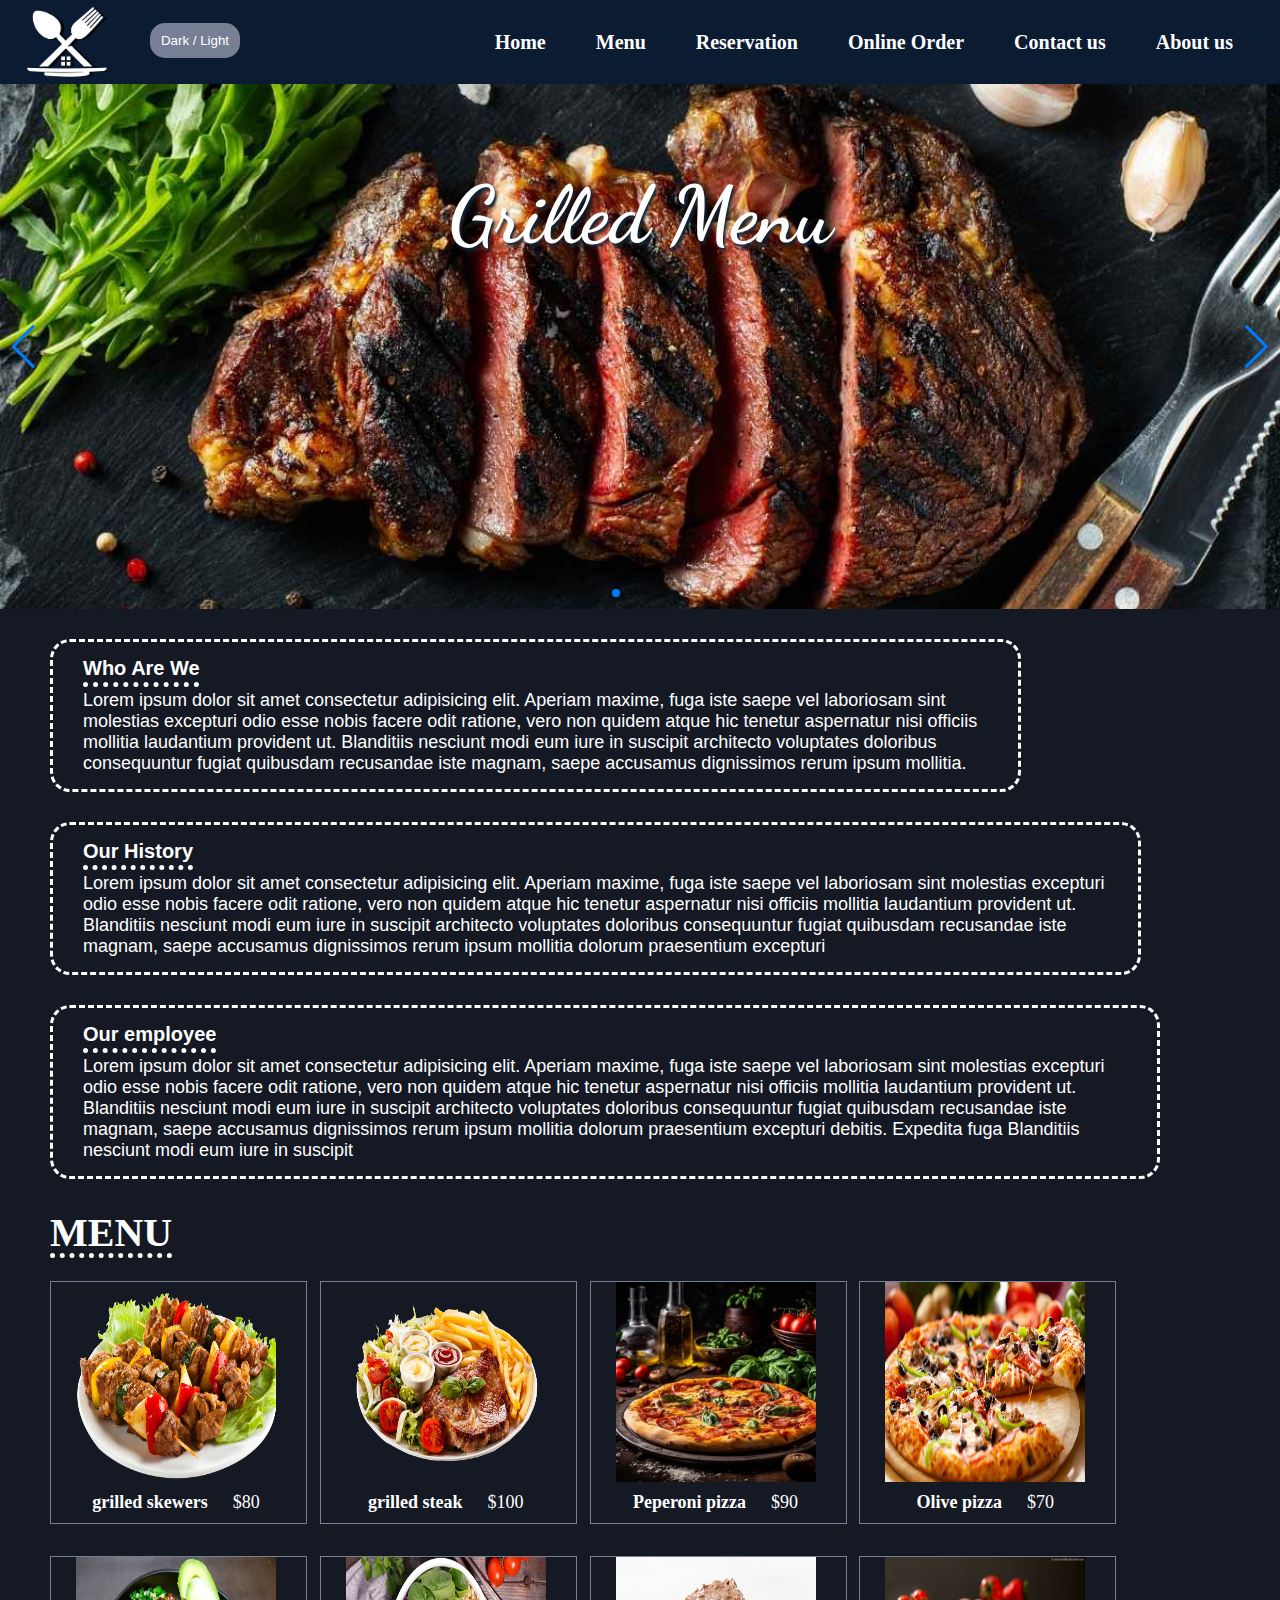
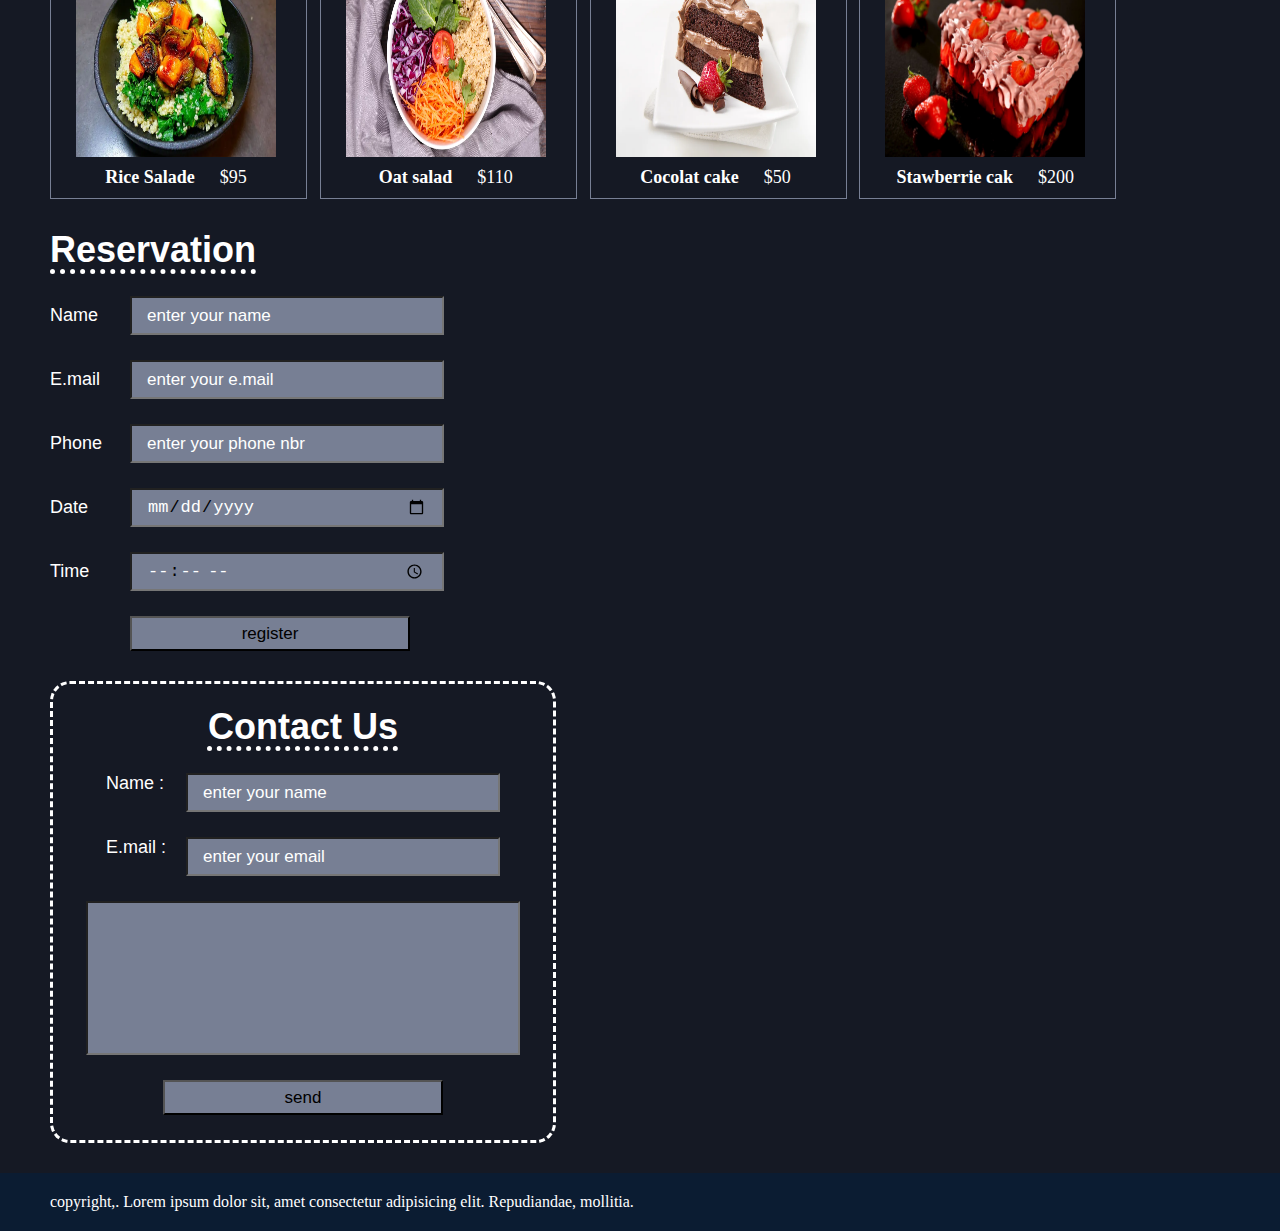
==== index.html @ 9b5a72a6 "first commit" ====
<!DOCTYPE html>
<html lang="en">
  <head>
    <meta charset="UTF-8" />
    <meta name="viewport" content="width=device-width, initial-scale=1.0" />
    <title>Document</title>
    <link rel="stylesheet" href="style.css" />

    <link
      rel="stylesheet"
      href="https://cdn.jsdelivr.net/npm/swiper@11/swiper-bundle.min.css"
    />
  </head>
  <body class="dark-mode">
    <!-- header /header /header /header /header /header /header /header /header -->
    <header>
      <div class="main-bar">
        <img src="/images/logo.png" alt="logo not found" class="logo" />
        <div class="nav">
          <ul>
            <li><a href="#">Home</a></li>
            <li><a href="#h1-m">Menu</a></li>
            <li><a href="#reservation">Reservation</a></li>
            <li>
              <a href="./menu.html" target="_blank" rel="noopener noreferrer"
                >Online Order</a
              >
            </li>
            <li><a href="#contact">Contact us</a></li>
            <li><a onmouseover="sideBaron()" href="#">About us </a></li>
          </ul>
        </div>
      </div>
      <div
        class="side-bar"
        onmouseover="sideBaron()"
        onmouseleave="sideBaroff()"
      >
        <ul>
          <li><a href="#who-are-we">Who are we</a></li>
          <li><a href="#history">History</a></li>
          <li><a href="#employee">Our employees</a></li>
        </ul>
      </div>
    </header>
    <!-- slide /slide /slide /slide /slide /slide /slide /slide /slide /slide/ slide -->
    <div class="swiper mySwiper">
      <div class="swiper-wrapper">
        <div class="swiper-slide">
          <h1>Grilled Menu</h1>
          <img src="/images/slider1.jpg" alt="img not found" />
        </div>
        <div class="swiper-slide">
          <h1>Try Our Pizza</h1>
          <img src="/images/slider pizza .jpg" alt="img not found" />
        </div>
        <div class="swiper-slide">
          <h1>How About Our Vegetarian Menu</h1>
          <img src="/images/veggy-slider.jpg" alt="img not found" />
        </div>
        <div class="swiper-slide">
          <h1>Give It To Temptation WIth Our Dessets</h1>
          <img src="/images/dessert slider.jpg" alt="img not found" />
        </div>
      </div>
      <div class="swiper-button-next"></div>
      <div class="swiper-button-prev"></div>
      <div class="swiper-pagination"></div>
    </div>
    <!-- about us /about us about us /about us about us /about us about us /about us -->
    <div class="about-us">
      <!-- who are we /who are we /who are we /who are we /who are we /who are we /who are we-->
      <div id="who-are-we">
        <h1>Who Are We</h1>
        <p>
          Lorem ipsum dolor sit amet consectetur adipisicing elit. Aperiam
          maxime, fuga iste saepe vel laboriosam sint molestias excepturi odio
          esse nobis facere odit ratione, vero non quidem atque hic tenetur
          aspernatur nisi officiis mollitia laudantium provident ut. Blanditiis
          nesciunt modi eum iure in suscipit architecto voluptates doloribus
          consequuntur fugiat quibusdam recusandae iste magnam, saepe accusamus
          dignissimos rerum ipsum mollitia.
        </p>
      </div>
      <!-- history /history /history /history /history /history /history /history -->
      <div id="history">
        <h1>Our History</h1>
        <p>
          Lorem ipsum dolor sit amet consectetur adipisicing elit. Aperiam
          maxime, fuga iste saepe vel laboriosam sint molestias excepturi odio
          esse nobis facere odit ratione, vero non quidem atque hic tenetur
          aspernatur nisi officiis mollitia laudantium provident ut. Blanditiis
          nesciunt modi eum iure in suscipit architecto voluptates doloribus
          consequuntur fugiat quibusdam recusandae iste magnam, saepe accusamus
          dignissimos rerum ipsum mollitia dolorum praesentium excepturi
        </p>
      </div>
      <!-- employee /employee /employee /employee /employee /employee /employee /employee -->
      <div id="employee">
        <h1>Our employee</h1>
        <p>
          Lorem ipsum dolor sit amet consectetur adipisicing elit. Aperiam
          maxime, fuga iste saepe vel laboriosam sint molestias excepturi odio
          esse nobis facere odit ratione, vero non quidem atque hic tenetur
          aspernatur nisi officiis mollitia laudantium provident ut. Blanditiis
          nesciunt modi eum iure in suscipit architecto voluptates doloribus
          consequuntur fugiat quibusdam recusandae iste magnam, saepe accusamus
          dignissimos rerum ipsum mollitia dolorum praesentium excepturi
          debitis. Expedita fuga Blanditiis nesciunt modi eum iure in suscipit
        </p>
      </div>
    </div>
    <!-- menu /menu /menu  /menu  /menu  /menu  /menu  /menu  /menu  /menu  /menu  /menu  /menu  /menu  /menu  /menu  -->
    <h1 id="h1-m">MENU</h1>
    <div id="menu">
      <!--1 card-->
      <div class="plat">
        <img src="./images/grill c1.png" alt=" not found" class="card-image" />
        <div class="card-info">
          <h4>grilled skewers</h4>
          <p>$80</p>
        </div>
      </div>
      <!--2 card-->
      <div class="plat">
        <img src="./images/grill c2.png" alt="img " class="card-image" />
        <div class="card-info">
          <h4>grilled steak</h4>
          <p>$100</p>
        </div>
      </div>
      <!--3 card-->
      <div class="plat">
        <img src="./images/pizza c1.jpg" alt="img " class="card-image" />
        <div class="card-info">
          <h4>Peperoni pizza</h4>
          <p>$90</p>
        </div>
      </div>
      <!--4 card-->
      <div class="plat">
        <img src="./images/pizza c2.webp" alt="img " class="card-image" />
        <div class="card-info">
          <h4>Olive pizza</h4>
          <p>$70</p>
        </div>
      </div>
      <!--5 card-->
      <div class="plat">
        <img src="./images/veggy c1.webp" alt="img " class="card-image" />
        <div class="card-info">
          <h4>Rice Salade</h4>
          <p>$95</p>
        </div>
      </div>
      <!--6 card-->
      <div class="plat">
        <img src="./images/veggy c2.webp" alt="img " class="card-image" />
        <div class="card-info">
          <h4>Oat salad</h4>
          <p>$110</p>
        </div>
      </div>
      <!--7 card-->
      <div class="plat">
        <img src="./images/gateau c1.webp" alt="img" class="card-image" />
        <div class="card-info">
          <h4>Cocolat cake</h4>
          <p>$50</p>
        </div>
      </div>
      <!-- 8 card-->
      <div class="plat">
        <img src="./images/gateau c2.jpg" alt="img" class="card-image" />
        <div class="card-info">
          <h4>Stawberrie cak</h4>
          <p>$200</p>
        </div>
      </div>
    </div>
    <!-- reservation form /reservation form /reservation form /reservation form /reservation form -->
    <form
      name="myForm"
      onsubmit="return validateform()"
      novalidate
      id="reservation"
    >
      <h1>Reservation</h1>
      <div>
        <label>Name</label>
        <input type="text" name="name" placeholder="enter your name" />
      </div>
      <div>
        <label>E.mail</label>
        <input type="email" name="email" placeholder="enter your e.mail" />
      </div>
      <div>
        <label>Phone</label>
        <input type="number" name="phone" placeholder="enter your phone nbr" />
      </div>
      <div>
        <label>Date</label>
        <input type="date" name="date" />
      </div>
      <div class="time">
        <label>Time</label>
        <input type="time" name="time" />
      </div>
      <input type="submit" value="register" id="submit" />
    </form>
    <!-- dark/light mode -->
    <button onclick="toggleMode()" id="btn-dark-light">Dark / Light</button>
    <!-- up button /up button /up button /up button /up button /up button /up button /up button /up button /up button -->
    <button onclick="topFunction()" id="myBtn" title="Go to top">Top</button>
    <!-- contact us /contact us /contact us /contact us /contact us /contact us /contact us /contact us /contact us -->
    <form
      name="contact"
      onsubmit="return validateContact()"
      novalidate
      id="contact"
    >
      <h1>Contact Us</h1>
      <div>
        <label>Name :</label>
        <input type="text" name="yourName" placeholder="enter your name" />
      </div>
      <div>
        <label class="lab-contact">E.mail :</label>
        <input type="email" name="yourEmail" placeholder="enter your email" />
      </div>
      <div>
        <input type="text" name="message" class="message" />
      </div>
      <div>
        <input type="submit" value="send" id="submit2" />
      </div>
    </form>

    <!-- footer /footer /footer /footer /footer /footer /footer /footer /footer /footer /footer /footer /footer-->
    <footer>
      copyright,. Lorem ipsum dolor sit, amet consectetur adipisicing elit.
      Repudiandae, mollitia.
    </footer>
  </body>
  <script src="script.js"></script>
  <script src="https://cdn.jsdelivr.net/npm/swiper@11/swiper-bundle.min.js"></script>
  <script>
    var swiper = new Swiper(".mySwiper", {
      initialSlide: 0,
      loop: true,
      centeredSlides: true,
      keyboard: {
        enabled: true,
      },
      cssMode: true,
      autoplay: {
        delay: 2500,
        disableOnInteraction: false,
      },
      on: {
        slideChangeTransitionStart: function () {
          if (swiper.isEnd) {
            swiper.params.speed = 0;
            swiper.slideTo(0, 0, false);
          } else {
            swiper.params.speed = 300;
          }
        },
      },
      pagination: {
        el: ".swiper-pagination",
        clickable: true,
      },
      navigation: {
        nextEl: ".swiper-button-next",
        prevEl: ".swiper-button-prev",
      },
    });
  </script>
</html>
---- style.css ----
@import url("https://fonts.googleapis.com/css2?family=Dancing+Script&display=swap");
* {
  margin: 0;
  padding: 0;
}
body {
  height: auto;
  background-color: rgb(21, 25, 36);
  color: white;
}
/* main bar */ /* main bar */ /* main bar */ /* main bar */ /* main bar */ /* main bar */
.main-bar {
  display: flex;
  background-color: rgb(11, 28, 50);
  box-shadow: 0px 0px 10px 2px rgb(36, 35, 35);
  padding: 7px;
}
.logo {
  width: 80px;
  margin-left: 20px;
}
.nav {
  display: flex;
  align-items: center;
  justify-content: end;
  width: 100%;
}
ul,
a {
  display: flex;
  align-items: center;
  gap: 30px;
  margin-right: 20px;
  list-style: none;
  height: 100%;
  text-decoration: none;
  font-size: 20px;
  font-weight: bold;
  color: #fff;
}
.main-bar :hover {
  color: rgb(175, 171, 171);
  transition: 0.15s;
}
/* side bar */ /* side bar */ /* side bar */ /* side bar */ /* side bar */ /* side bar */
.side-bar {
  background-color: rgba(43, 55, 71, 0.579);
  position: absolute;
  top: 5;
  right: 0;
  height: 80%;
  z-index: 999;
  backdrop-filter: blur(10px);
  gap: 30px;
  width: 220px;
  box-shadow: 0px 9px 10px 2px rgb(63, 62, 62);
  display: none;
  flex-direction: column;
  padding-top: 10px;
  align-items: end;
}
.side-bar ul {
  display: flex;
  flex-direction: column;
}
.side-bar :hover {
  color: rgb(175, 171, 171);
  transition: 0.15s;
}
/* slides */ /* slides */ /* slides */ /* slides */ /* slides */ /* slides */
.swiper {
  width: 100%;
  height: 525px;
  position: relative;
}
.swiper-slide {
  text-align: center;
  font-size: 18px;
  background: #fff;
  display: flex;
  justify-content: center;
  align-items: center;
}
.swiper-slide img {
  display: block;
  width: 100%;
  height: 100%;
  object-fit: cover;
}
.swiper-slide h1 {
  display: block;
  position: absolute;
  top: 25%;
  left: 50%;
  transform: translate(-50%, -50%);
  font-size: 80px;
  text-shadow: 2px 3px 3px rgb(17, 37, 53);
  font-family: "Dancing Script", cursive;
}
/* about-us /about-us /about-us /about-us /about-us /about-us /about-us /about-us /about-us */
.about-us {
  margin: 30px 50px;
  padding-right: 70px;
}
#who-are-we,
#history,
#employee {
  border: dashed rgb(255, 255, 255);
  margin-bottom: 30px;
  padding: 15px 15px 15px 30px;
  border-radius: 20px;
  font-size: 18px;
  font-family: Arial, Helvetica, sans-serif;
}
.about-us h1 {
  font-size: 20px;
  font-family: "Lucida Sans", "Lucida Sans Regular", "Lucida Grande",
    "Lucida Sans Unicode", Geneva, Verdana, sans-serif;
  text-decoration: 5px underline dotted;
  text-underline-offset: 7px;
  margin-bottom: 10px;
}
#who-are-we {
  width: 920px;
}
#history {
  width: 1040px;
}
/* validation form /validation form /validation form  /validation form  /validation form  */
form {
  margin: 30px 50px;
  font-size: 18px;
  font-family: Arial, Helvetica, sans-serif;
}
input {
  width: 280px;
  height: 35px;
  color: black;
  font-size: 17px;
  background-color: rgb(119, 127, 148);
  padding: 0px 15px 0px 15px;
}
input:focus {
  outline: solid rgb(145, 140, 172);
}
input:focus::placeholder {
  color: transparent;
}
input::placeholder {
  color: white;
}
input::-webkit-datetime-edit-day-field:focus,
input::-webkit-datetime-edit-month-field:focus,
input::-webkit-datetime-edit-year-field:focus,
input[type="time"]::-webkit-datetime-edit-hour-field:focus,
input[type="time"]::-webkit-datetime-edit-minute-field:focus,
input[type="time"]::-webkit-datetime-edit-ampm-field:focus {
  background-color: rgb(99, 114, 193);
}
input::-webkit-datetime-edit-day-field,
input::-webkit-datetime-edit-month-field,
input::-webkit-datetime-edit-year-field,
input[type="time"]::-webkit-datetime-edit-hour-field,
input[type="time"]::-webkit-datetime-edit-minute-field,
input[type="time"]::-webkit-datetime-edit-ampm-field {
  color: white;
}
#reservation {
  display: flex;
  flex-direction: column;
}
#reservation div {
  display: flex;
  align-items: center;
  margin-bottom: 25px;
}
#reservation label {
  width: 120px;
  margin-right: -40px;
}
form h1 {
  margin-bottom: 25px;
  text-decoration: 5px underline dotted;
  text-underline-offset: 7px;
}
#submit {
  margin-left: 80px;
}
/* light/dark mode /light/dark mode /light/dark mode /light/dark mode /light/dark mode /light/dark mode /light/dark mode */
.dark-mode {
  color: white;
  background-color: rgb(21, 25, 36);
  transition: 0.5s;
}

.light-mode {
  color: black;
  background-color: rgb(193, 204, 236);
  transition: 0.5s;
}

#btn-dark-light {
  position: absolute;
  top: 23px;
  left: 150px;
  background-color: rgb(119, 127, 148);
  color: white;
  width: 90px;
  height: 35px;
  border-radius: 15px;
  border: none;
  cursor: pointer;
}
/* top button /top button /top button /top button /top button /top button /top button /top button /top button */
#myBtn {
  display: none;
  position: fixed;
  bottom: 70px;
  right: 50px;
  z-index: 999;
  border: none;
  outline: none;
  background-color: #555;
  color: white;
  cursor: pointer;
  padding: 15px;
  border-radius: 10px;
  font-size: 18px;
}
#myBtn:hover {
  background-color: white; /* Add a dark-grey background on hover */
  color: black;
}
/* contact us /contact us /contact us /contact us /contact us /contact us /contact us /contact us /contact us */
#contact {
  display: flex;
  flex-direction: column;
  align-items: center;
  justify-content: center;
  /* position: absolute;
  top:1200px;
  left: 800px; */
  border: dashed white;
  border-radius: 20px;
  width: 500px;
  padding-top: 22px;
}
#contact div {
  display: flex;
  margin-bottom: 25px;
}
#contact label {
  width: 120px;
  margin-right: -40px;
}
.message {
  width: 400px;
  height: 150px;
}
/* menu /menu /menu /menu /menu /menu /menu /menu /menu /menu /menu /menu /menu /menu /menu /menu /menu */
#menu img {
  display: block;
  width: 200px;
  height: 200px;
}

#menu {
  display: grid;
  grid-template-columns: repeat(auto-fit, minmax(200px, 1fr));
  grid-column-gap: 1em;
  grid-row-gap: 2em;
  width: 1063px;
  margin-left: 50px;
}
.plat {
  display: flex;
  flex-direction: column;
  justify-content: center;
  align-items: center;
  margin: 0; /* Remove margin */
  padding-right: 5px;
  border: solid 0.5px rgb(119, 127, 148);
  width: 250px;
}
#h1-m {
  margin-bottom: 25px;
  margin-left: 50px;
  text-decoration: 5px underline dotted;
  text-underline-offset: 7px;
  font-size: 40px;
}
.card-info {
  display: flex;
  gap: 25px;
  margin: 10px 0px;
  font-size: 18px;
}
footer {
  background-color: rgb(11, 28, 50);
  padding: 20px;
  padding-left: 50px;
  margin-top: 30px;
}
/* responsive designe */
@media only screen and (max-width: 400px) {
  .side-bar {
    width: 100%;
  }
}
@media only screen and (max-width: 850px) {
  .nav {
    display: none;
  }
}
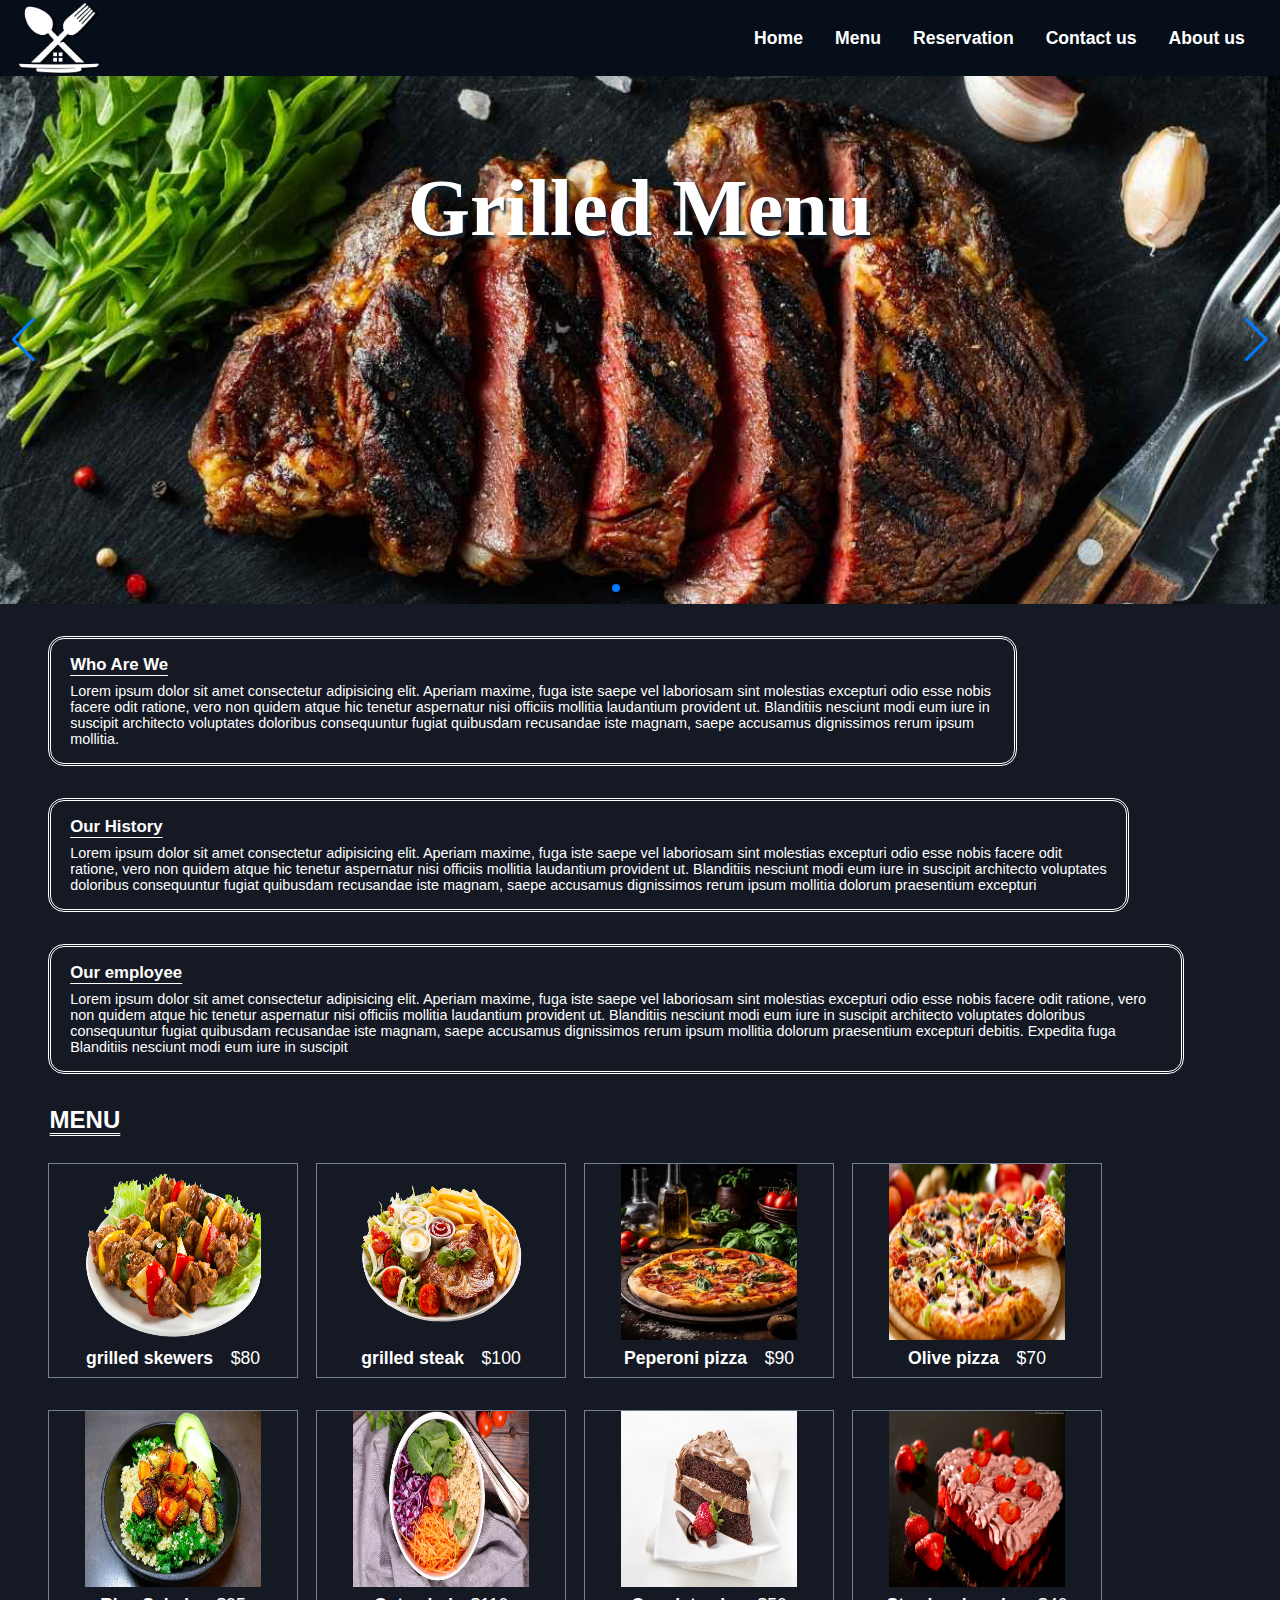
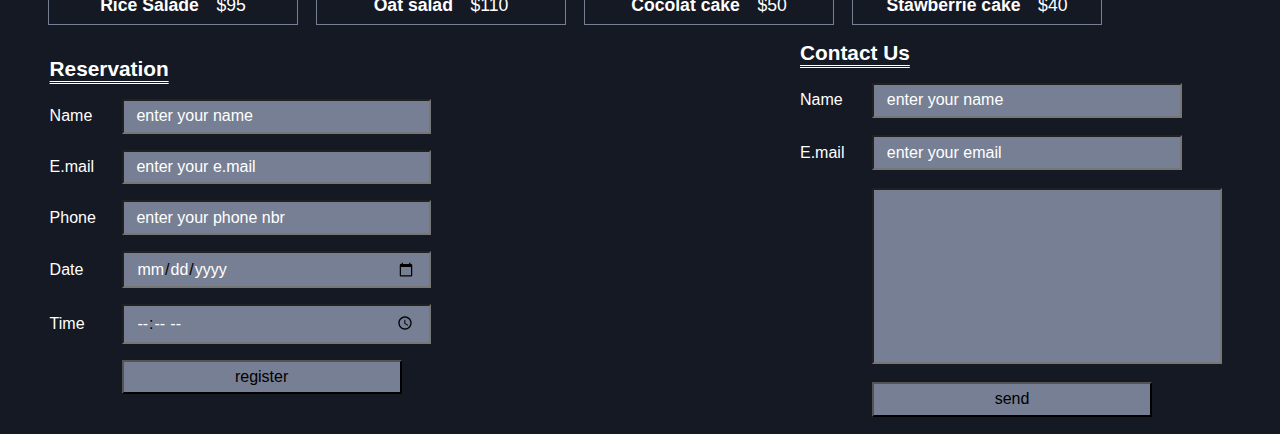
==== commit 57f09d33: "fix" ====
--- a/index.html
+++ b/index.html
@@ -15,8 +15,35 @@
     <!-- header /header /header /header /header /header /header /header /header -->
     <header>
       <div class="main-bar">
-        <img src="/images/logo.png" alt="logo not found" class="logo" />
+        <img
+          src="/images/logo.png"
+          alt="logo not found"
+          class="logo dark-logo"
+        />
+        <img
+          src="/images/logo-dark.png"
+          alt="logo not found"
+          class="logo light-logo"
+          style="display: none"
+        />
         <div class="nav">
+          <ul>
+            <li><a href="#">Home</a></li>
+            <li><a href="#h1-m">Menu</a></li>
+            <li><a href="#reservation">Reservation</a></li>
+            <li><a href="#contact">Contact us</a></li>
+            <li><a href="#who-are-we">About us </a></li>
+          </ul>
+        </div>
+      </div>
+      <!-- side bare / side bare / side bare / side bare / side bare -->
+      <div class="menuSideBar">
+        <img onmouseover="sideBaron()" src="images/menu.png" alt="menu" />
+        <div
+          class="side-bar"
+          onmouseover="sideBaron()"
+          onmouseleave="sideBaroff()"
+        >
           <ul>
             <li><a href="#">Home</a></li>
             <li><a href="#h1-m">Menu</a></li>
@@ -27,20 +54,9 @@
               >
             </li>
             <li><a href="#contact">Contact us</a></li>
-            <li><a onmouseover="sideBaron()" href="#">About us </a></li>
+            <li><a href="#">About us </a></li>
           </ul>
         </div>
-      </div>
-      <div
-        class="side-bar"
-        onmouseover="sideBaron()"
-        onmouseleave="sideBaroff()"
-      >
-        <ul>
-          <li><a href="#who-are-we">Who are we</a></li>
-          <li><a href="#history">History</a></li>
-          <li><a href="#employee">Our employees</a></li>
-        </ul>
       </div>
     </header>
     <!-- slide /slide /slide /slide /slide /slide /slide /slide /slide /slide/ slide -->
@@ -59,7 +75,7 @@
           <img src="/images/veggy-slider.jpg" alt="img not found" />
         </div>
         <div class="swiper-slide">
-          <h1>Give It To Temptation WIth Our Dessets</h1>
+          <h1>Give It To Temptation With Our Dessets</h1>
           <img src="/images/dessert slider.jpg" alt="img not found" />
         </div>
       </div>
@@ -68,8 +84,10 @@
       <div class="swiper-pagination"></div>
     </div>
     <!-- about us /about us about us /about us about us /about us about us /about us -->
+
     <div class="about-us">
       <!-- who are we /who are we /who are we /who are we /who are we /who are we /who are we-->
+
       <div id="who-are-we">
         <h1>Who Are We</h1>
         <p>
@@ -82,7 +100,9 @@
           dignissimos rerum ipsum mollitia.
         </p>
       </div>
+
       <!-- history /history /history /history /history /history /history /history -->
+
       <div id="history">
         <h1>Our History</h1>
         <p>
@@ -95,7 +115,9 @@
           dignissimos rerum ipsum mollitia dolorum praesentium excepturi
         </p>
       </div>
+
       <!-- employee /employee /employee /employee /employee /employee /employee /employee -->
+
       <div id="employee">
         <h1>Our employee</h1>
         <p>
@@ -110,10 +132,13 @@
         </p>
       </div>
     </div>
+
     <!-- menu /menu /menu  /menu  /menu  /menu  /menu  /menu  /menu  /menu  /menu  /menu  /menu  /menu  /menu  /menu  -->
+
     <h1 id="h1-m">MENU</h1>
     <div id="menu">
       <!--1 card-->
+
       <div class="plat">
         <img src="./images/grill c1.png" alt=" not found" class="card-image" />
         <div class="card-info">
@@ -121,7 +146,9 @@
           <p>$80</p>
         </div>
       </div>
+
       <!--2 card-->
+
       <div class="plat">
         <img src="./images/grill c2.png" alt="img " class="card-image" />
         <div class="card-info">
@@ -129,7 +156,9 @@
           <p>$100</p>
         </div>
       </div>
+
       <!--3 card-->
+
       <div class="plat">
         <img src="./images/pizza c1.jpg" alt="img " class="card-image" />
         <div class="card-info">
@@ -137,7 +166,9 @@
           <p>$90</p>
         </div>
       </div>
+
       <!--4 card-->
+
       <div class="plat">
         <img src="./images/pizza c2.webp" alt="img " class="card-image" />
         <div class="card-info">
@@ -145,7 +176,9 @@
           <p>$70</p>
         </div>
       </div>
+
       <!--5 card-->
+
       <div class="plat">
         <img src="./images/veggy c1.webp" alt="img " class="card-image" />
         <div class="card-info">
@@ -153,7 +186,9 @@
           <p>$95</p>
         </div>
       </div>
+
       <!--6 card-->
+
       <div class="plat">
         <img src="./images/veggy c2.webp" alt="img " class="card-image" />
         <div class="card-info">
@@ -161,7 +196,9 @@
           <p>$110</p>
         </div>
       </div>
+
       <!--7 card-->
+
       <div class="plat">
         <img src="./images/gateau c1.webp" alt="img" class="card-image" />
         <div class="card-info">
@@ -169,78 +206,103 @@
           <p>$50</p>
         </div>
       </div>
+
       <!-- 8 card-->
+
       <div class="plat">
         <img src="./images/gateau c2.jpg" alt="img" class="card-image" />
         <div class="card-info">
-          <h4>Stawberrie cak</h4>
-          <p>$200</p>
+          <h4>Stawberrie cake</h4>
+          <p>$40</p>
         </div>
       </div>
     </div>
+
     <!-- reservation form /reservation form /reservation form /reservation form /reservation form -->
-    <form
-      name="myForm"
-      onsubmit="return validateform()"
-      novalidate
-      id="reservation"
-    >
-      <h1>Reservation</h1>
-      <div>
-        <label>Name</label>
-        <input type="text" name="name" placeholder="enter your name" />
-      </div>
-      <div>
-        <label>E.mail</label>
-        <input type="email" name="email" placeholder="enter your e.mail" />
-      </div>
-      <div>
-        <label>Phone</label>
-        <input type="number" name="phone" placeholder="enter your phone nbr" />
-      </div>
-      <div>
-        <label>Date</label>
-        <input type="date" name="date" />
-      </div>
-      <div class="time">
-        <label>Time</label>
-        <input type="time" name="time" />
-      </div>
-      <input type="submit" value="register" id="submit" />
-    </form>
+
+    <div class="reservation-contact">
+      <form
+        name="myForm"
+        onsubmit="return validateform()"
+        novalidate
+        id="reservation"
+      >
+        <h1>Reservation</h1>
+        <div>
+          <label>Name</label>
+          <input type="text" name="name" placeholder="enter your name" />
+        </div>
+        <div>
+          <label>E.mail</label>
+          <input type="email" name="email" placeholder="enter your e.mail" />
+        </div>
+        <div>
+          <label>Phone</label>
+          <input
+            type="number"
+            name="phone"
+            placeholder="enter your phone nbr"
+          />
+        </div>
+        <div>
+          <label>Date</label>
+          <input type="date" name="date" />
+        </div>
+        <div class="time">
+          <label>Time</label>
+          <input type="time" name="time" />
+        </div>
+        <input type="submit" value="register" id="submit" />
+      </form>
+
+      <!-- contact us /contact us /contact us /contact us /contact us /contact us /contact us /contact us /contact us -->
+
+      <form
+        name="contact"
+        onsubmit="return validateContact()"
+        novalidate
+        id="contact"
+      >
+        <h1>Contact Us</h1>
+        <div class="ContactUs-lab-inp">
+          <label>Name</label>
+          <input type="text" name="yourName" placeholder="enter your name" />
+        </div>
+        <div class="ContactUs-lab-inp">
+          <label class="lab-contact">E.mail</label>
+          <input type="email" name="yourEmail" placeholder="enter your email" />
+        </div>
+        <div class="ContactUs-lab-inp">
+          <input type="text" name="message" class="message" />
+        </div>
+        <di class="ContactUs-lab-inp" v>
+          <input
+            class="btn-send-message"
+            type="submit"
+            value="send"
+            id="submit2"
+          />
+        </di>
+      </form>
+    </div>
+
     <!-- dark/light mode -->
-    <button onclick="toggleMode()" id="btn-dark-light">Dark / Light</button>
+
+    <!-- <button onclick="toggleMode()" id="btn-dark-light">
+        <img class="sun" src="images/sun.png" alt="sun" />
+        <img class="moon" src="images/moon.png" alt="moon" />
+      </button> -->
+
     <!-- up button /up button /up button /up button /up button /up button /up button /up button /up button /up button -->
-    <button onclick="topFunction()" id="myBtn" title="Go to top">Top</button>
-    <!-- contact us /contact us /contact us /contact us /contact us /contact us /contact us /contact us /contact us -->
-    <form
-      name="contact"
-      onsubmit="return validateContact()"
-      novalidate
-      id="contact"
-    >
-      <h1>Contact Us</h1>
-      <div>
-        <label>Name :</label>
-        <input type="text" name="yourName" placeholder="enter your name" />
-      </div>
-      <div>
-        <label class="lab-contact">E.mail :</label>
-        <input type="email" name="yourEmail" placeholder="enter your email" />
-      </div>
-      <div>
-        <input type="text" name="message" class="message" />
-      </div>
-      <div>
-        <input type="submit" value="send" id="submit2" />
-      </div>
-    </form>
+
+    <!-- <button onclick="topFunction()" id="myBtn" title="Go to top">Top</button> -->
 
     <!-- footer /footer /footer /footer /footer /footer /footer /footer /footer /footer /footer /footer /footer-->
-    <footer>
+
+    <!-- <footer>
       copyright,. Lorem ipsum dolor sit, amet consectetur adipisicing elit.
       Repudiandae, mollitia.
-    </footer>
+    </footer> -->
   </body>
   <script src="script.js"></script>
   <script src="https://cdn.jsdelivr.net/npm/swiper@11/swiper-bundle.min.js"></script>
@@ -253,10 +315,10 @@
         enabled: true,
       },
       cssMode: true,
-      autoplay: {
-        delay: 2500,
-        disableOnInteraction: false,
-      },
+      // autoplay: {
+      //   delay: 2500,
+      //   disableOnInteraction: false,
+      // },
       on: {
         slideChangeTransitionStart: function () {
           if (swiper.isEnd) {
--- a/style.css
+++ b/style.css
@@ -1,5 +1,5 @@
-@import url("https://fonts.googleapis.com/css2?family=Dancing+Script&display=swap");
 * {
+  font-family: Arial, Helvetica, sans-serif;
   margin: 0;
   padding: 0;
 }
@@ -11,30 +11,29 @@
 /* main bar */ /* main bar */ /* main bar */ /* main bar */ /* main bar */ /* main bar */
 .main-bar {
   display: flex;
-  background-color: rgb(11, 28, 50);
-  box-shadow: 0px 0px 10px 2px rgb(36, 35, 35);
-  padding: 7px;
+  background-color: rgb(6, 14, 26);
+  padding: 0.2rem;
 }
 .logo {
-  width: 80px;
-  margin-left: 20px;
+  width: 5rem;
+  margin-left: 1rem;
 }
 .nav {
   display: flex;
   align-items: center;
   justify-content: end;
   width: 100%;
+  margin-right: 5rem;
 }
 ul,
 a {
   display: flex;
   align-items: center;
-  gap: 30px;
-  margin-right: 20px;
+  gap: 1rem;
+  margin-right: 1rem;
   list-style: none;
-  height: 100%;
   text-decoration: none;
-  font-size: 20px;
+  font-size: 1.1rem;
   font-weight: bold;
   color: #fff;
 }
@@ -43,21 +42,29 @@
   transition: 0.15s;
 }
 /* side bar */ /* side bar */ /* side bar */ /* side bar */ /* side bar */ /* side bar */
+.menuSideBar {
+  display: flex;
+  flex-direction: column;
+  align-items: end;
+  position: absolute;
+  top: 1.8rem;
+  right: 1rem;
+}
+.menuSideBar img {
+  width: 2rem;
+}
 .side-bar {
   background-color: rgba(43, 55, 71, 0.579);
-  position: absolute;
-  top: 5;
-  right: 0;
-  height: 80%;
   z-index: 999;
   backdrop-filter: blur(10px);
-  gap: 30px;
-  width: 220px;
+  gap: 2rem;
+  width: 11rem;
   box-shadow: 0px 9px 10px 2px rgb(63, 62, 62);
-  display: none;
-  flex-direction: column;
-  padding-top: 10px;
-  align-items: end;
+  /* display: none;
+  flex-direction: column; */
+  padding-top: 1rem;
+  /* align-items: end; */
+  margin-top: 1.3rem;
 }
 .side-bar ul {
   display: flex;
@@ -70,12 +77,12 @@
 /* slides */ /* slides */ /* slides */ /* slides */ /* slides */ /* slides */
 .swiper {
   width: 100%;
-  height: 525px;
+  height: 33rem;
   position: relative;
 }
 .swiper-slide {
   text-align: center;
-  font-size: 18px;
+  font-size: 1rem;
   background: #fff;
   display: flex;
   justify-content: center;
@@ -93,52 +100,60 @@
   top: 25%;
   left: 50%;
   transform: translate(-50%, -50%);
-  font-size: 80px;
+  font-size: 5rem;
   text-shadow: 2px 3px 3px rgb(17, 37, 53);
   font-family: "Dancing Script", cursive;
 }
 /* about-us /about-us /about-us /about-us /about-us /about-us /about-us /about-us /about-us */
 .about-us {
-  margin: 30px 50px;
-  padding-right: 70px;
+  margin: 2rem 3rem;
+  padding-right: 3rem;
 }
 #who-are-we,
 #history,
 #employee {
-  border: dashed rgb(255, 255, 255);
-  margin-bottom: 30px;
-  padding: 15px 15px 15px 30px;
-  border-radius: 20px;
-  font-size: 18px;
-  font-family: Arial, Helvetica, sans-serif;
+  border: double rgb(255, 255, 255);
+  margin-bottom: 2rem;
+  padding: 1rem 1rem 1rem 1.2rem;
+  border-radius: 1rem;
+  font-size: 0.9rem;
 }
 .about-us h1 {
-  font-size: 20px;
-  font-family: "Lucida Sans", "Lucida Sans Regular", "Lucida Grande",
-    "Lucida Sans Unicode", Geneva, Verdana, sans-serif;
-  text-decoration: 5px underline dotted;
-  text-underline-offset: 7px;
-  margin-bottom: 10px;
+  font-size: 1.05rem;
+
+  text-decoration: underline;
+  text-underline-offset: 0.3rem;
+  margin-bottom: 0.5rem;
 }
 #who-are-we {
-  width: 920px;
+  max-width: 58rem;
 }
 #history {
-  width: 1040px;
-}
-/* validation form /validation form /validation form  /validation form  /validation form  */
-form {
-  margin: 30px 50px;
-  font-size: 18px;
-  font-family: Arial, Helvetica, sans-serif;
+  max-width: 65rem;
+}
+/* reservation form /reservation form /reservation form  /reservation form  */
+.reservation-contact {
+  display: flex;
+  justify-content: space-between;
+}
+/* .reservation-contact {
+  display: grid;
+  grid-template-columns: repeat(auto-fit, minmax(300px, 1fr));
+} */
+#reservation {
+  display: flex;
+  flex-direction: column;
+  margin: 2rem 3.1rem;
+  font-size: 1rem;
+  width: 100%;
 }
 input {
-  width: 280px;
-  height: 35px;
   color: black;
-  font-size: 17px;
+  font-size: 1rem;
   background-color: rgb(119, 127, 148);
-  padding: 0px 15px 0px 15px;
+  padding: 0.4rem 0.8rem;
+  width: 100%;
+  max-width: 17.5rem;
 }
 input:focus {
   outline: solid rgb(145, 140, 172);
@@ -165,26 +180,22 @@
 input[type="time"]::-webkit-datetime-edit-ampm-field {
   color: white;
 }
-#reservation {
-  display: flex;
-  flex-direction: column;
-}
 #reservation div {
   display: flex;
   align-items: center;
-  margin-bottom: 25px;
+  margin-bottom: 1rem;
 }
 #reservation label {
-  width: 120px;
-  margin-right: -40px;
+  width: 4.5rem;
 }
 form h1 {
-  margin-bottom: 25px;
-  text-decoration: 5px underline dotted;
-  text-underline-offset: 7px;
+  margin-bottom: 1.1rem;
+  font-size: 1.3rem;
+  text-decoration: 1px underline double;
+  text-underline-offset: 0.3rem;
 }
 #submit {
-  margin-left: 80px;
+  margin-left: 4.5rem;
 }
 /* light/dark mode /light/dark mode /light/dark mode /light/dark mode /light/dark mode /light/dark mode /light/dark mode */
 .dark-mode {
@@ -192,123 +203,389 @@
   background-color: rgb(21, 25, 36);
   transition: 0.5s;
 }
-
 .light-mode {
   color: black;
   background-color: rgb(193, 204, 236);
   transition: 0.5s;
 }
 
+/* Button */
 #btn-dark-light {
   position: absolute;
-  top: 23px;
-  left: 150px;
+  top: 1.3rem;
+  left: 8rem;
+  display: flex;
+  align-items: center;
+  justify-content: space-around;
   background-color: rgb(119, 127, 148);
   color: white;
-  width: 90px;
-  height: 35px;
-  border-radius: 15px;
+  width: 4.5rem;
+  border-radius: 0.8rem;
   border: none;
   cursor: pointer;
 }
+#btn-dark-light img {
+  width: 2rem;
+}
+#btn-dark-light .moon {
+  width: 1.5rem;
+}
+
 /* top button /top button /top button /top button /top button /top button /top button /top button /top button */
 #myBtn {
   display: none;
   position: fixed;
-  bottom: 70px;
-  right: 50px;
+  bottom: 4rem;
+  right: 3rem;
   z-index: 999;
   border: none;
   outline: none;
   background-color: #555;
   color: white;
   cursor: pointer;
-  padding: 15px;
-  border-radius: 10px;
-  font-size: 18px;
+  padding: 0.6rem;
+  border-radius: 0.5rem;
+  font-size: 1rem;
 }
 #myBtn:hover {
-  background-color: white; /* Add a dark-grey background on hover */
+  background-color: white;
   color: black;
 }
 /* contact us /contact us /contact us /contact us /contact us /contact us /contact us /contact us /contact us */
 #contact {
   display: flex;
   flex-direction: column;
-  align-items: center;
-  justify-content: center;
-  /* position: absolute;
-  top:1200px;
-  left: 800px; */
-  border: dashed white;
-  border-radius: 20px;
-  width: 500px;
-  padding-top: 22px;
-}
-#contact div {
-  display: flex;
-  margin-bottom: 25px;
+  /* align-items: center;
+  justify-content: center; */
+  width: 100%;
+  max-width: 30rem;
+  padding-top: 1rem;
+}
+#contact h1 {
+  font-size: 1.3rem;
+}
+.ContactUs-lab-inp {
+  width: 100%;
+  display: flex;
+  align-items: center;
+  padding-bottom: 1.1rem;
 }
 #contact label {
-  width: 120px;
-  margin-right: -40px;
+  width: 4.5rem;
 }
 .message {
-  width: 400px;
-  height: 150px;
+  max-width: 20rem;
+  min-height: 10rem;
+  margin-left: 4.5rem;
+}
+.btn-send-message {
+  margin-left: 4.5rem;
 }
 /* menu /menu /menu /menu /menu /menu /menu /menu /menu /menu /menu /menu /menu /menu /menu /menu /menu */
 #menu img {
   display: block;
-  width: 200px;
-  height: 200px;
-}
-
+  width: 11rem;
+  height: 11rem;
+}
 #menu {
   display: grid;
   grid-template-columns: repeat(auto-fit, minmax(200px, 1fr));
   grid-column-gap: 1em;
   grid-row-gap: 2em;
-  width: 1063px;
-  margin-left: 50px;
+  width: 100%;
+  max-width: 66rem;
+  margin-left: 3rem;
 }
 .plat {
   display: flex;
   flex-direction: column;
   justify-content: center;
   align-items: center;
-  margin: 0; /* Remove margin */
-  padding-right: 5px;
+  margin: 0;
   border: solid 0.5px rgb(119, 127, 148);
-  width: 250px;
+  width: 100%;
+  max-width: 15.5rem;
 }
 #h1-m {
-  margin-bottom: 25px;
-  margin-left: 50px;
-  text-decoration: 5px underline dotted;
-  text-underline-offset: 7px;
-  font-size: 40px;
+  margin-bottom: 1.8rem;
+  margin-left: 3.1rem;
+  text-decoration: 1px underline double;
+  text-underline-offset: 0.3rem;
+  font-size: 1.5rem;
 }
 .card-info {
   display: flex;
-  gap: 25px;
-  margin: 10px 0px;
-  font-size: 18px;
+  gap: 1.1rem;
+  margin: 0.5rem 0rem;
+  font-size: 1.1rem;
 }
 footer {
   background-color: rgb(11, 28, 50);
-  padding: 20px;
-  padding-left: 50px;
-  margin-top: 30px;
+  padding: 1.1rem;
+  padding-left: 2rem;
+  margin-top: 1.5rem;
+  width: 100%;
 }
 /* responsive designe */
-@media only screen and (max-width: 400px) {
-  .side-bar {
-    width: 100%;
-  }
-}
-@media only screen and (max-width: 850px) {
+
+/* @media only screen and (max-width: 840px) {
   .nav {
     display: none;
   }
-}
+  .main-bar {
+    display: flex;
+    background-color: rgb(6, 14, 26);
+    padding: 0.2rem;
+  }
+  .logo {
+    width: 5rem;
+    margin-left: 1rem;
+  }
+  } */
+@media screen and (min-width: 768px) {
+  .nav {
+    margin-right: 0rem;
+  }
+  .menuSideBar {
+    display: none;
+  }
+}
+@media screen and (max-width: 767px) {
+  .nav {
+    display: none;
+  }
+  .logo {
+    width: 4rem;
+  }
+  .side-bar {
+    display: flex;
+    margin-top: 0.4rem;
+    gap: 1rem;
+    width: auto;
+  }
+  .side-bar ul {
+    display: flex;
+    flex-direction: column;
+    justify-content: center;
+    margin-right: -0.5rem;
+    margin-left: 0.5rem;
+  }
+
+  /* slider / slider / slider*/
+  .swiper {
+    width: auto;
+    height: auto;
+  }
+  .swiper-slide img {
+    max-height: 30rem;
+  }
+  .swiper-slide h1 {
+    top: 50%;
+    font-size: 4rem;
+  }
+  /* about-us /about-us /about-us /about-us /about-us /about-us /about-us /about-us /about-us */
+  .about-us {
+    margin: 2rem 2rem;
+    padding-right: 1rem;
+  }
+  #who-are-we,
+  #history,
+  #employee {
+    margin-bottom: 1rem;
+    font-size: 0.8rem;
+  }
+  .about-us h1 {
+    font-size: 0.9rem;
+  }
+  /* menu /menu /menu /menu /menu /menu /menu /menu /menu /menu /menu /menu /menu /menu /menu /menu /menu */
+  #menu img {
+    display: block;
+    width: 7rem;
+    height: 7rem;
+  }
+  #menu {
+    display: grid;
+    grid-template-columns: repeat(auto-fill, minmax(160px, 1fr));
+    grid-column-gap: 0rem;
+    grid-row-gap: 1rem;
+    width: auto;
+    max-width: 44rem;
+    margin-left: 2rem;
+    place-items: center;
+  }
+  .plat {
+    max-width: 9rem;
+  }
+  #h1-m {
+    margin-bottom: 1.8rem;
+    margin-left: 3.1rem;
+    text-decoration: 1px underline double;
+    text-underline-offset: 0.3rem;
+    font-size: 1.1rem;
+  }
+  .card-info {
+    display: flex;
+    justify-content: space-between;
+    margin: 0.5rem 0rem;
+    font-size: 0.8rem;
+    font-weight: lighter;
+  }
+  /* reservation form /reservation form /reservation form  /reservation form  */
+  .reservation-contact {
+    display: flex;
+    flex-direction: column;
+  }
+  #reservation {
+    margin: 2rem;
+    width: auto;
+  }
+  input {
+    font-size: 1rem;
+    width: 100%;
+  }
+  #reservation label {
+    width: 3.5rem;
+  }
+  form h1 {
+    font-size: 1rem;
+  }
+  #submit {
+    margin-left: 3.5rem;
+  }
+  /* contact us /contact us /contact us /contact us /contact us /contact us /contact us /contact us /contact us */
+  #contact {
+    padding-top: 0rem;
+    margin-left: 1.8rem;
+    width: auto;
+  }
+  #contact h1 {
+    font-size: 1rem;
+  }
+  .ContactUs-lab-inp {
+    width: auto;
+  }
+  #contact label {
+    width: 3.5rem;
+  }
+  .message {
+    margin-left: 3.5rem;
+  }
+  .btn-send-message {
+    margin-left: 3.5rem;
+  }
+}
+/* 400px / 400px/ 400px/ 400px/ 400px/ 400px/ 400px/ 400px/ 400px/ 400px/ 400px */
+@media only screen and (max-width: 400px) {
+  .logo {
+    width: 2rem;
+    margin-left: 1rem;
+  }
+  .menuSideBar {
+    top: 0.4rem;
+    right: 1rem;
+  }
+  .side-bar {
+    margin-top: 0rem;
+  }
+  /* slider / slider / slider*/
+  .swiper {
+    width: auto;
+    height: auto;
+  }
+  .swiper-slide img {
+    max-height: 15rem;
+  }
+  .swiper-slide h1 {
+    top: 50%;
+    font-size: 2.2rem;
+  }
+  /* about-us /about-us /about-us /about-us /about-us /about-us /about-us /about-us /about-us */
+  .about-us {
+    margin: 1rem 2rem;
+    padding-right: 1rem;
+  }
+  #who-are-we,
+  #history,
+  #employee {
+    margin-bottom: 1rem;
+    font-size: 0.8rem;
+  }
+  .about-us h1 {
+    font-size: 0.8rem;
+  }
+  /* menu /menu /menu /menu /menu /menu /menu /menu /menu /menu /menu /menu /menu /menu /menu /menu /menu */
+  #h1-m {
+    margin-left: 1.2rem;
+    font-size: 1rem;
+  }
+  #menu {
+    max-width: 40rem;
+    margin-left: 1rem;
+  }
+  .reservation-contact {
+    display: flex;
+    flex-direction: column;
+  }
+  /* reservation form /reservation form /reservation form  /reservation form  */
+  .reservation-contact {
+    display: flex;
+    justify-content: space-around;
+  }
+  #reservation {
+    margin: 2rem;
+    width: auto;
+  }
+  input {
+    font-size: 1rem;
+    width: auto;
+    /* max-width: 17.5rem; */
+  }
+  #reservation label {
+    width: 3.5rem;
+  }
+  #submit {
+    margin-left: 1rem;
+  }
+  /* contact us /contact us /contact us /contact us /contact us /contact us /contact us /contact us /contact us */
+  #contact {
+    padding-top: 0rem;
+    margin-left: 1.8rem;
+    width: auto;
+  }
+  #contact h1 {
+    font-size: 1rem;
+  }
+  .ContactUs-lab-inp {
+    width: 100%;
+  }
+  #contact label {
+    width: 3.5rem;
+  }
+  .message {
+    margin-left: 3.5rem;
+  }
+  .btn-send-message {
+    margin-left: 3.5rem;
+    padding-inline: 4rem;
+   }
+}
+@media only screen and (max-width: 335px) {
+  /* menu /menu /menu /menu /menu /menu /menu /menu /menu /menu /menu /menu /menu /menu /menu /menu /menu */
+  #menu img {
+    display: block;
+    width: 7rem;
+    height: 7rem;
+  }
+  #menu {
+    grid-template-columns: repeat(auto-fill, minmax(120px, 1fr));
+    margin-left: 1rem;
+  }
+  .plat {
+    max-width: 8rem;
+  }
+  #h1-m {
+    margin-bottom: 1rem;
+    margin-left: 2rem;
+    font-size: 1rem;
+  }
+}
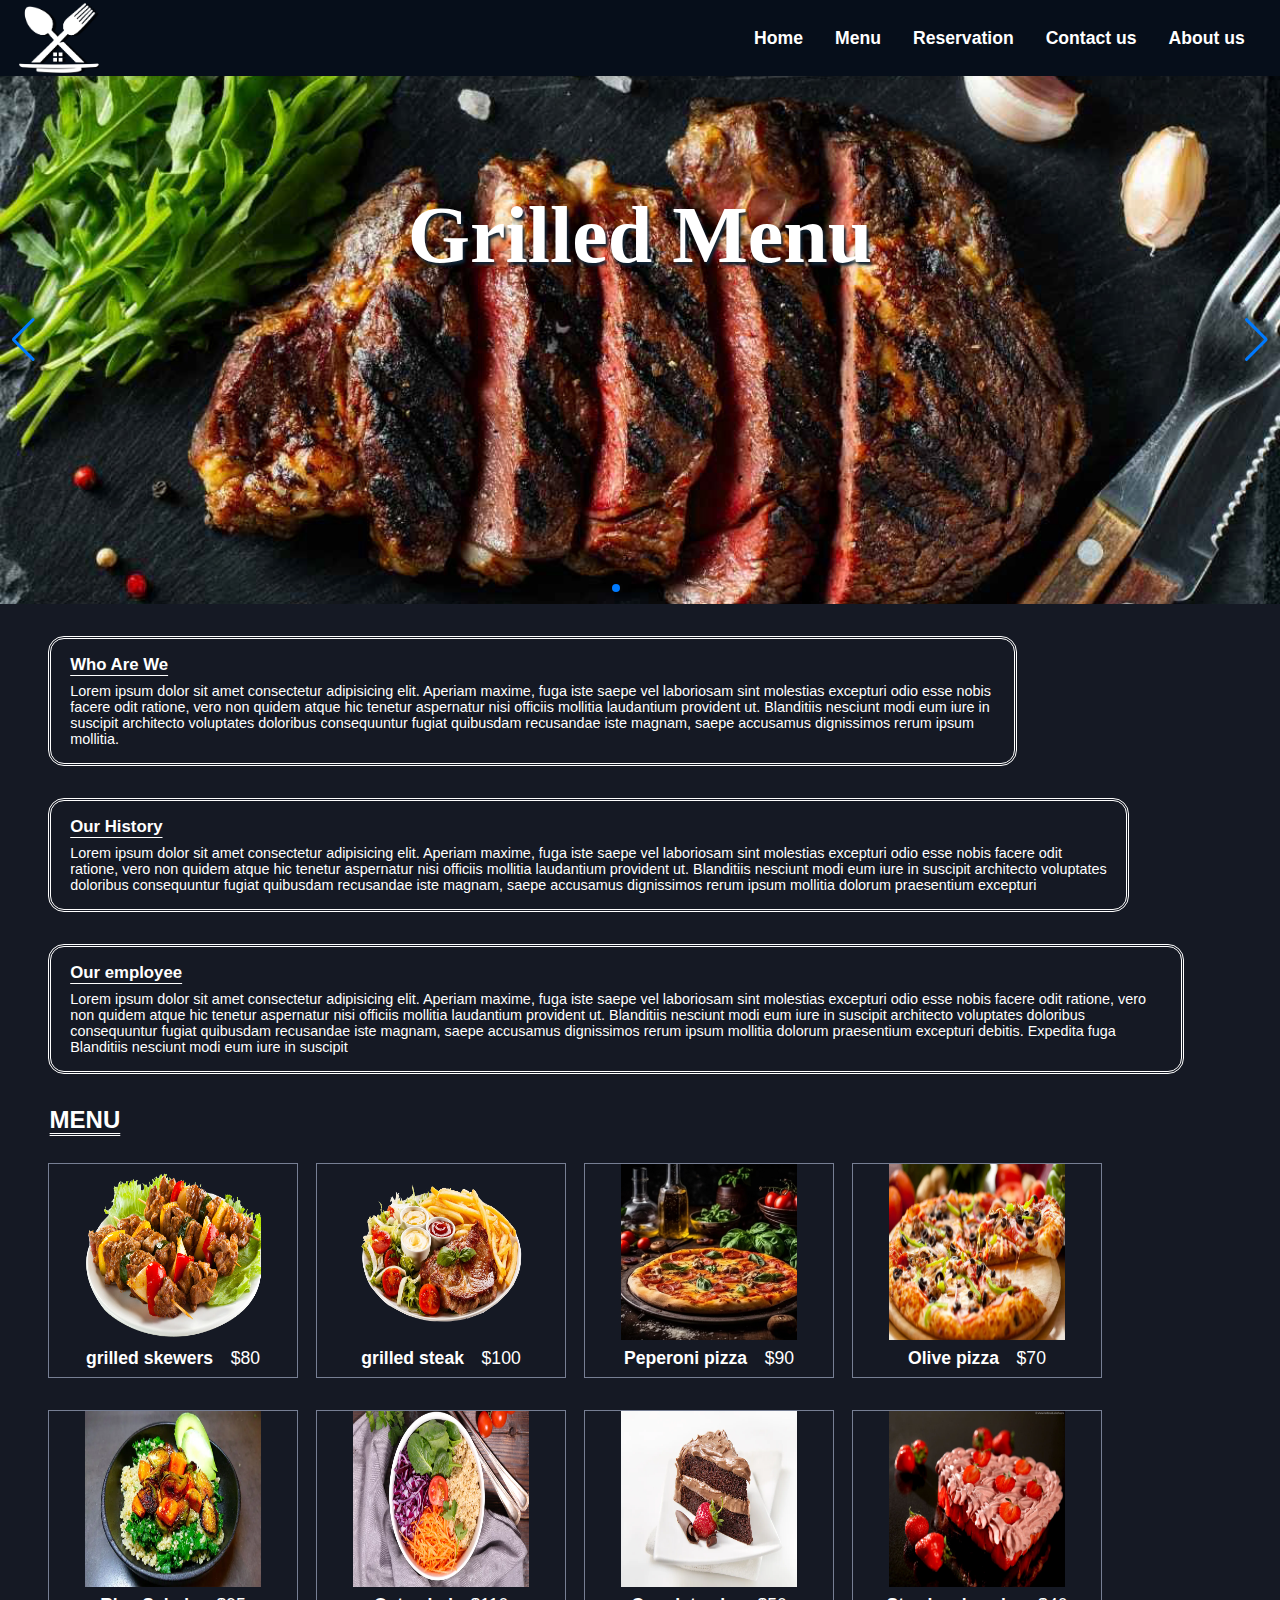
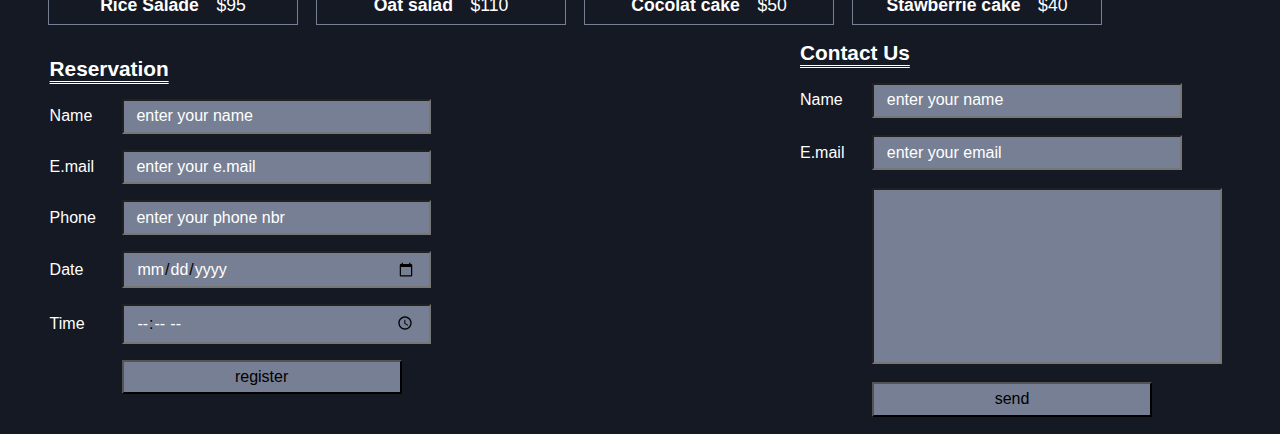
==== commit 2bff9d4b: "fix" ====
--- a/index.html
+++ b/index.html
@@ -3,7 +3,7 @@
   <head>
     <meta charset="UTF-8" />
     <meta name="viewport" content="width=device-width, initial-scale=1.0" />
-    <title>Document</title>
+    <title>THE PLACE</title>
     <link rel="stylesheet" href="style.css" />
 
     <link
@@ -38,7 +38,12 @@
       </div>
       <!-- side bare / side bare / side bare / side bare / side bare -->
       <div class="menuSideBar">
-        <img onmouseover="sideBaron()" src="images/menu.png" alt="menu" />
+        <img
+  onmouseover="sideBaron()"
+  onclick="toggleSidebar()"
+  src="images/menu.png"
+  alt="menu"
+/>
         <div
           class="side-bar"
           onmouseover="sideBaron()"
@@ -301,8 +306,8 @@
 
     <!-- <footer>
       copyright,. Lorem ipsum dolor sit, amet consectetur adipisicing elit.
-      Repudiandae, mollitia.
-    </footer> -->
+      Repudiandae, mollitia. -->
+    </footer>
   </body>
   <script src="script.js"></script>
   <script src="https://cdn.jsdelivr.net/npm/swiper@11/swiper-bundle.min.js"></script>
@@ -315,10 +320,10 @@
         enabled: true,
       },
       cssMode: true,
-      // autoplay: {
-      //   delay: 2500,
-      //   disableOnInteraction: false,
-      // },
+      autoplay: {
+        delay: 2500,
+        disableOnInteraction: false,
+      },
       on: {
         slideChangeTransitionStart: function () {
           if (swiper.isEnd) {
--- a/style.css
+++ b/style.css
@@ -60,10 +60,9 @@
   gap: 2rem;
   width: 11rem;
   box-shadow: 0px 9px 10px 2px rgb(63, 62, 62);
-  /* display: none;
-  flex-direction: column; */
+  display: none;
   padding-top: 1rem;
-  /* align-items: end; */
+
   margin-top: 1.3rem;
 }
 .side-bar ul {
@@ -97,7 +96,7 @@
 .swiper-slide h1 {
   display: block;
   position: absolute;
-  top: 25%;
+  top: 30%;
   left: 50%;
   transform: translate(-50%, -50%);
   font-size: 5rem;
@@ -567,7 +566,7 @@
   .btn-send-message {
     margin-left: 3.5rem;
     padding-inline: 4rem;
-   }
+  }
 }
 @media only screen and (max-width: 335px) {
   /* menu /menu /menu /menu /menu /menu /menu /menu /menu /menu /menu /menu /menu /menu /menu /menu /menu */
